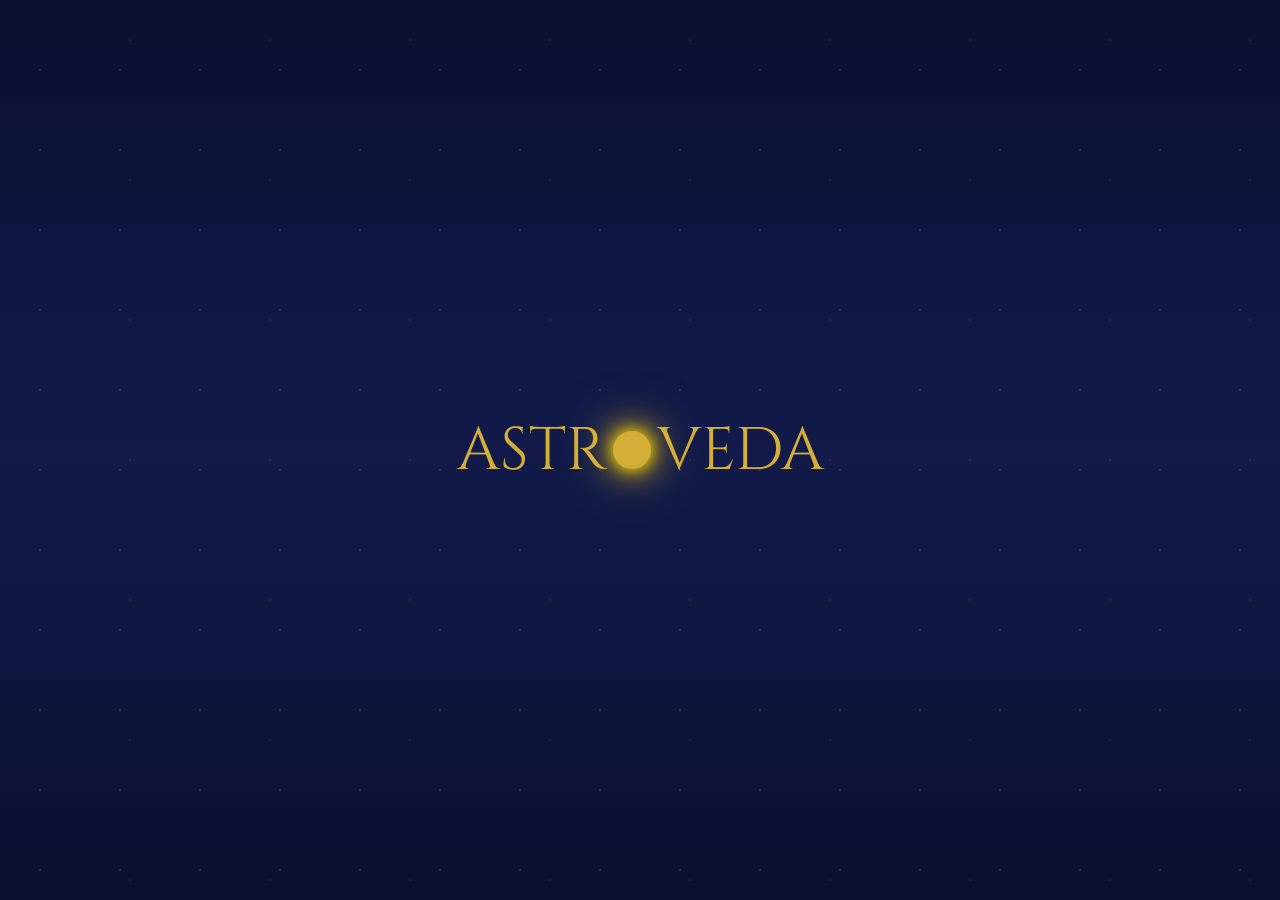
==== index.html @ 3d6b8d24 "Update index.html" ====
<!DOCTYPE html>
<html>
<head>
<meta charset="UTF-8">
<title>AstroVeda</title>

<link href="https://fonts.googleapis.com/css2?family=Cinzel:wght@500&family=Cormorant+Garamond&display=swap" rel="stylesheet">

<style>

/* ===== BODY ===== */

body{
margin:0;
background:linear-gradient(180deg,#0B0F2F,#121A4A,#0B0F2F);
color:#F8F5E4;
font-family:"Cormorant Garamond",serif;
height:100vh;
display:flex;
justify-content:center;
align-items:center;
overflow:hidden;
}

/* subtle cosmic movement */

body::before{
content:"";
position:fixed;
width:200%;
height:200%;

background-image:
radial-gradient(white 1px, transparent 1px),
radial-gradient(rgba(212,175,55,.7) 1px, transparent 1px);

background-size:80px 80px,140px 140px;
opacity:.12;

animation:spaceMove 90s linear infinite;
}

@keyframes spaceMove{
from{transform:translate(0,0)}
to{transform:translate(-200px,-300px)}
}

/* ===== FRAME ===== */

#frame{
width:92%;
height:92%;
border-radius:12px;

display:flex;
justify-content:center;
align-items:center;

position:relative;
}

/* ===== INTRO ===== */

#intro{
position:absolute;
display:flex;
justify-content:center;
align-items:center;
font-family:"Cinzel",serif;
font-size:60px;
color:#D4AF37;
}

/* SUN O */

.sunO{

display:inline-block;

width:38px;
height:38px;

border-radius:50%;

background:#D4AF37;

margin:0 6px;

box-shadow:
0 0 15px gold,
0 0 35px gold,
0 0 55px rgba(212,175,55,.6);

animation:sunPulse 4s ease-in-out infinite;

}

@keyframes sunPulse{

0%{
box-shadow:
0 0 10px gold,
0 0 25px gold;
}

50%{
box-shadow:
0 0 25px gold,
0 0 55px gold;
}

100%{
box-shadow:
0 0 10px gold,
0 0 25px gold;
}

}

/* ===== MAIN ===== */

#main{
display:none;
flex-direction:column;
align-items:center;
text-align:center;
}

/* TITLE */

h1{
font-family:"Cinzel",serif;
font-size:42px;
color:#D4AF37;
margin-bottom:5px;

text-shadow:
0 0 10px #D4AF37,
0 0 30px rgba(212,175,55,0.6);
}

/* SUBTITLE */

.subtitle{
font-size:18px;
opacity:.9;
margin-bottom:20px;
}

/* DIVIDER */

.divider{
color:#D4AF37;
font-size:20px;
letter-spacing:3px;
margin-bottom:35px;
}

/* GRID */

.grid{
display:grid;
grid-template-columns:200px 200px 200px;
grid-template-rows:140px 140px 140px;
gap:25px;
}

/* BOXES */

.box{
background:#F5E6C8;
color:#0B0F2F;

border:2px solid #D4AF37;
border-radius:10px;

display:flex;
justify-content:center;
align-items:center;

font-family:"Cinzel",serif;
font-size:20px;

cursor:pointer;

box-shadow:0 0 12px rgba(212,175,55,0.5);

transition:.3s;
}

.box:hover{
transform:scale(1.05);
box-shadow:0 0 25px gold;
}

/* POSITIONS */

.month{grid-column:1;grid-row:1;}
.panchanga{grid-column:3;grid-row:1;}

.kundali{grid-column:2;grid-row:2;}

.transit{grid-column:1;grid-row:3;}
.dasha{grid-column:3;grid-row:3;}

</style>
</head>

<body>

<div id="frame">

<!-- INTRO -->

<div id="intro">

ASTR<span class="sunO"></span>VEDA

</div>

<!-- MAIN PAGE -->

<div id="main">

<h1>AstroVeda</h1>

<div class="subtitle">
Vedic Astrology Platform
</div>

<div class="divider">
✦ ───────── ☉ ───────── ✦
</div>

<div class="grid">

<div class="box month">Month View</div>
<div class="box panchanga">Panchanga</div>

<div class="box kundali">Kundali</div>

<div class="box transit">Transit</div>
<div class="box dasha">Dasha</div>

</div>

</div>

</div>

<script>

/* INTRO → MAIN */

setTimeout(()=>{

document.getElementById("frame").style.border="2px solid #D4AF37"
document.getElementById("frame").style.boxShadow="0 0 25px rgba(212,175,55,0.6)"

document.getElementById("intro").style.display="none"
document.getElementById("main").style.display="flex"

},3000)

</script>

</body>
</html>
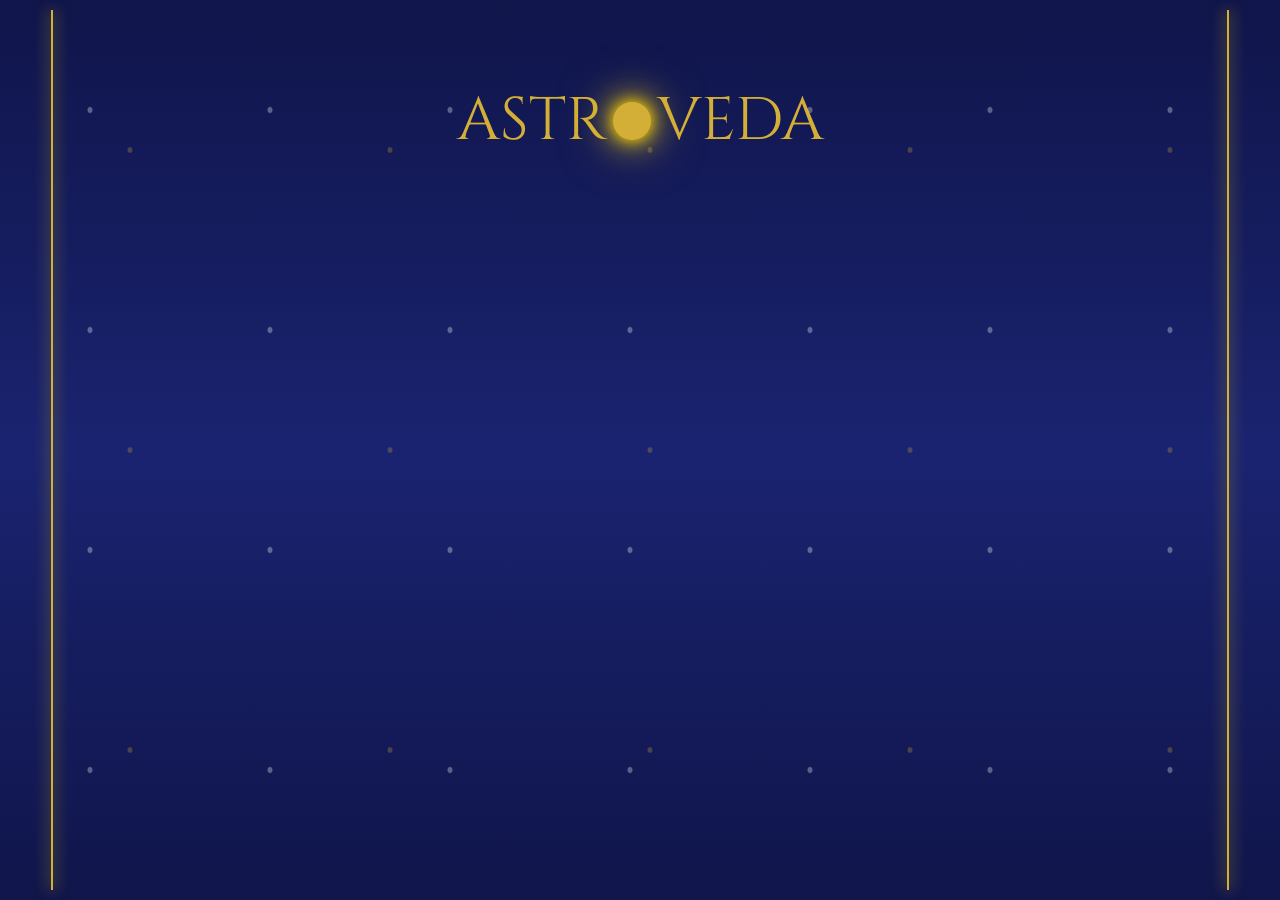
==== commit 11dc74b1: "Update index.html" ====
--- a/index.html
+++ b/index.html
@@ -1,4 +1,3 @@
-
 <!DOCTYPE html>
 <html>
 <head>
@@ -13,7 +12,7 @@
 
 body{
 margin:0;
-background:linear-gradient(180deg,#0B0F2F,#121A4A,#0B0F2F);
+background:linear-gradient(180deg,#10154A,#1A2370,#10154A);
 color:#F8F5E4;
 font-family:"Cormorant Garamond",serif;
 height:100vh;
@@ -23,41 +22,70 @@
 overflow:hidden;
 }
 
-/* subtle cosmic movement */
+/* ===== RANDOM TWINKLING STARS ===== */
 
 body::before{
 content:"";
 position:fixed;
-width:200%;
-height:200%;
+width:100%;
+height:100%;
+pointer-events:none;
 
 background-image:
-radial-gradient(white 1px, transparent 1px),
-radial-gradient(rgba(212,175,55,.7) 1px, transparent 1px);
-
-background-size:80px 80px,140px 140px;
-opacity:.12;
-
-animation:spaceMove 90s linear infinite;
-}
-
-@keyframes spaceMove{
-from{transform:translate(0,0)}
-to{transform:translate(-200px,-300px)}
+radial-gradient(rgba(255,255,255,.9) 2px, transparent 3px),
+radial-gradient(rgba(212,175,55,.8) 2px, transparent 3px);
+
+background-size:180px 220px,260px 300px;
+
+opacity:.35;
+
+animation:twinkle 6s ease-in-out infinite alternate;
+}
+
+@keyframes twinkle{
+0%{opacity:.25;}
+100%{opacity:.45;}
 }
 
 /* ===== FRAME ===== */
 
 #frame{
 width:92%;
-height:92%;
-border-radius:12px;
-
+height:90%;
 display:flex;
 justify-content:center;
-align-items:center;
-
+align-items:flex-start;
+padding-top:70px;
 position:relative;
+}
+
+/* ===== VERTICAL GOLD LINES ===== */
+
+#frame::before,
+#frame::after{
+
+content:"";
+position:absolute;
+top:0;
+bottom:0;
+width:2px;
+background:#D4AF37;
+
+box-shadow:0 0 15px gold;
+
+animation:borderPulse 4s ease-in-out infinite;
+
+}
+
+#frame::before{left:0;}
+#frame::after{right:0;}
+
+@keyframes borderPulse{
+
+0%{opacity:.5;box-shadow:0 0 8px gold;}
+50%{opacity:1;box-shadow:0 0 22px gold;}
+100%{opacity:.5;box-shadow:0 0 8px gold;}
+
 }
 
 /* ===== INTRO ===== */
@@ -99,21 +127,15 @@
 @keyframes sunPulse{
 
 0%{
-box-shadow:
-0 0 10px gold,
-0 0 25px gold;
+box-shadow:0 0 10px gold,0 0 25px gold;
 }
 
 50%{
-box-shadow:
-0 0 25px gold,
-0 0 55px gold;
+box-shadow:0 0 25px gold,0 0 55px gold;
 }
 
 100%{
-box-shadow:
-0 0 10px gold,
-0 0 25px gold;
+box-shadow:0 0 10px gold,0 0 25px gold;
 }
 
 }
@@ -131,13 +153,13 @@
 
 h1{
 font-family:"Cinzel",serif;
-font-size:42px;
+font-size:44px;
 color:#D4AF37;
-margin-bottom:5px;
+margin-bottom:6px;
 
 text-shadow:
 0 0 10px #D4AF37,
-0 0 30px rgba(212,175,55,0.6);
+0 0 30px rgba(212,175,55,0.7);
 }
 
 /* SUBTITLE */
@@ -145,19 +167,49 @@
 .subtitle{
 font-size:18px;
 opacity:.9;
-margin-bottom:20px;
-}
-
-/* DIVIDER */
+margin-bottom:28px;
+}
+
+/* ===== ELEGANT DIVIDER ===== */
 
 .divider{
+
+width:260px;
+height:1px;
+
+background:linear-gradient(
+90deg,
+transparent,
+#D4AF37,
+#D4AF37,
+transparent
+);
+
+position:relative;
+
+margin-bottom:40px;
+
+box-shadow:0 0 10px rgba(212,175,55,.8);
+
+}
+
+.divider::after{
+
+content:"☉";
+position:absolute;
+
+top:-13px;
+left:50%;
+transform:translateX(-50%);
+
 color:#D4AF37;
-font-size:20px;
-letter-spacing:3px;
-margin-bottom:35px;
-}
-
-/* GRID */
+font-size:18px;
+
+text-shadow:0 0 10px gold;
+
+}
+
+/* ===== GRID ===== */
 
 .grid{
 display:grid;
@@ -166,7 +218,7 @@
 gap:25px;
 }
 
-/* BOXES */
+/* ===== BOXES ===== */
 
 .box{
 background:#F5E6C8;
@@ -229,9 +281,7 @@
 Vedic Astrology Platform
 </div>
 
-<div class="divider">
-✦ ───────── ☉ ───────── ✦
-</div>
+<div class="divider"></div>
 
 <div class="grid">
 
@@ -251,12 +301,7 @@
 
 <script>
 
-/* INTRO → MAIN */
-
 setTimeout(()=>{
-
-document.getElementById("frame").style.border="2px solid #D4AF37"
-document.getElementById("frame").style.boxShadow="0 0 25px rgba(212,175,55,0.6)"
 
 document.getElementById("intro").style.display="none"
 document.getElementById("main").style.display="flex"
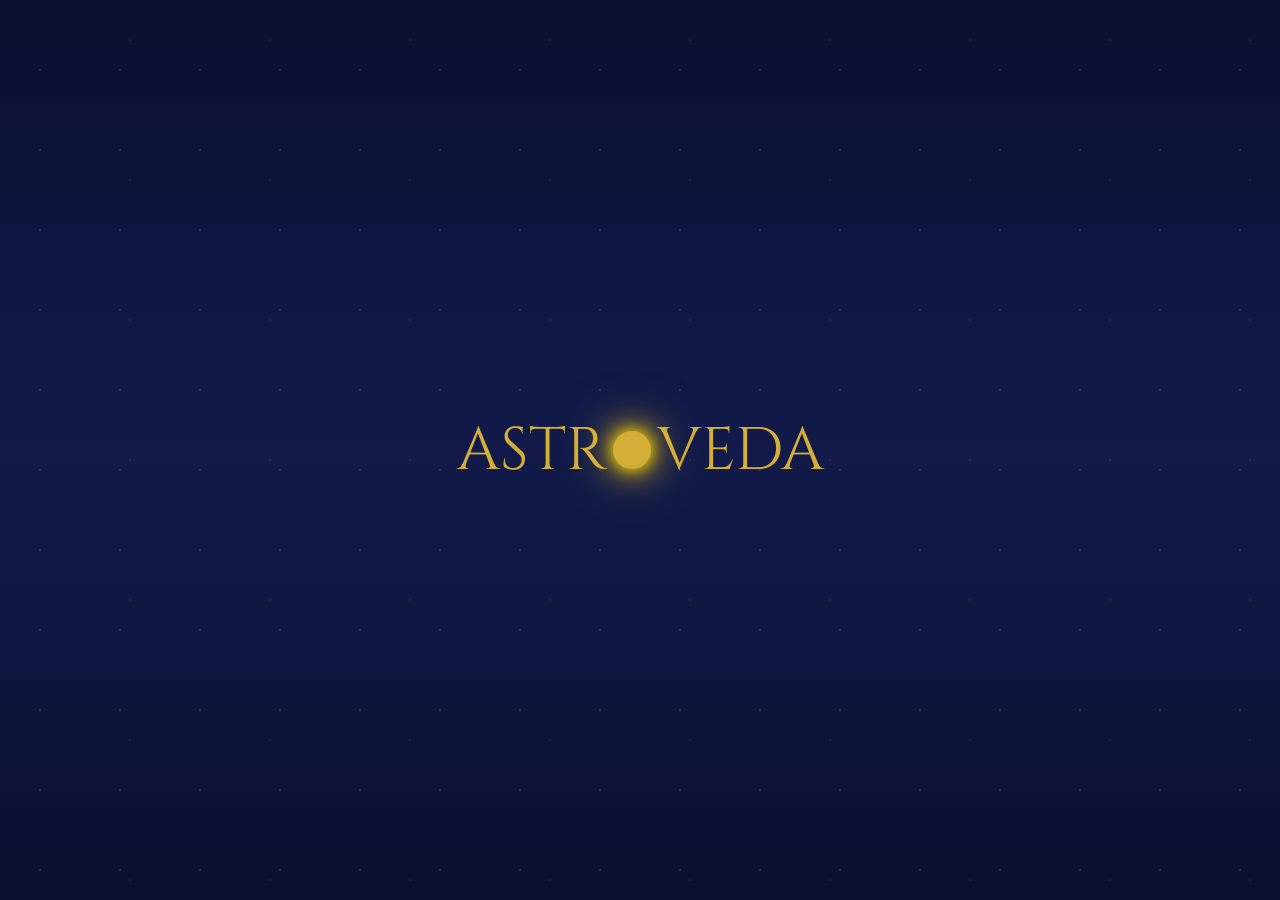
==== commit c426a077: "Update index.html" ====
--- a/index.html
+++ b/index.html
@@ -12,7 +12,7 @@
 
 body{
 margin:0;
-background:linear-gradient(180deg,#10154A,#1A2370,#10154A);
+background:linear-gradient(180deg,#0B0F2F,#121A4A,#0B0F2F);
 color:#F8F5E4;
 font-family:"Cormorant Garamond",serif;
 height:100vh;
@@ -22,70 +22,41 @@
 overflow:hidden;
 }
 
-/* ===== RANDOM TWINKLING STARS ===== */
+/* subtle cosmic movement */
 
 body::before{
 content:"";
 position:fixed;
-width:100%;
-height:100%;
-pointer-events:none;
+width:200%;
+height:200%;
 
 background-image:
-radial-gradient(rgba(255,255,255,.9) 2px, transparent 3px),
-radial-gradient(rgba(212,175,55,.8) 2px, transparent 3px);
-
-background-size:180px 220px,260px 300px;
-
-opacity:.35;
-
-animation:twinkle 6s ease-in-out infinite alternate;
-}
-
-@keyframes twinkle{
-0%{opacity:.25;}
-100%{opacity:.45;}
+radial-gradient(white 1px, transparent 1px),
+radial-gradient(rgba(212,175,55,.7) 1px, transparent 1px);
+
+background-size:80px 80px,140px 140px;
+opacity:.12;
+
+animation:spaceMove 90s linear infinite;
+}
+
+@keyframes spaceMove{
+from{transform:translate(0,0)}
+to{transform:translate(-200px,-300px)}
 }
 
 /* ===== FRAME ===== */
 
 #frame{
 width:92%;
-height:90%;
-display:flex;
-justify-content:center;
-align-items:flex-start;
-padding-top:70px;
+height:92%;
+border-radius:12px;
+
+display:flex;
+justify-content:center;
+align-items:center;
+
 position:relative;
-}
-
-/* ===== VERTICAL GOLD LINES ===== */
-
-#frame::before,
-#frame::after{
-
-content:"";
-position:absolute;
-top:0;
-bottom:0;
-width:2px;
-background:#D4AF37;
-
-box-shadow:0 0 15px gold;
-
-animation:borderPulse 4s ease-in-out infinite;
-
-}
-
-#frame::before{left:0;}
-#frame::after{right:0;}
-
-@keyframes borderPulse{
-
-0%{opacity:.5;box-shadow:0 0 8px gold;}
-50%{opacity:1;box-shadow:0 0 22px gold;}
-100%{opacity:.5;box-shadow:0 0 8px gold;}
-
 }
 
 /* ===== INTRO ===== */
@@ -127,15 +98,21 @@
 @keyframes sunPulse{
 
 0%{
-box-shadow:0 0 10px gold,0 0 25px gold;
+box-shadow:
+0 0 10px gold,
+0 0 25px gold;
 }
 
 50%{
-box-shadow:0 0 25px gold,0 0 55px gold;
+box-shadow:
+0 0 25px gold,
+0 0 55px gold;
 }
 
 100%{
-box-shadow:0 0 10px gold,0 0 25px gold;
+box-shadow:
+0 0 10px gold,
+0 0 25px gold;
 }
 
 }
@@ -153,13 +130,13 @@
 
 h1{
 font-family:"Cinzel",serif;
-font-size:44px;
+font-size:42px;
 color:#D4AF37;
-margin-bottom:6px;
+margin-bottom:5px;
 
 text-shadow:
 0 0 10px #D4AF37,
-0 0 30px rgba(212,175,55,0.7);
+0 0 30px rgba(212,175,55,0.6);
 }
 
 /* SUBTITLE */
@@ -167,49 +144,19 @@
 .subtitle{
 font-size:18px;
 opacity:.9;
-margin-bottom:28px;
-}
-
-/* ===== ELEGANT DIVIDER ===== */
+margin-bottom:20px;
+}
+
+/* DIVIDER */
 
 .divider{
-
-width:260px;
-height:1px;
-
-background:linear-gradient(
-90deg,
-transparent,
-#D4AF37,
-#D4AF37,
-transparent
-);
-
-position:relative;
-
-margin-bottom:40px;
-
-box-shadow:0 0 10px rgba(212,175,55,.8);
-
-}
-
-.divider::after{
-
-content:"☉";
-position:absolute;
-
-top:-13px;
-left:50%;
-transform:translateX(-50%);
-
 color:#D4AF37;
-font-size:18px;
-
-text-shadow:0 0 10px gold;
-
-}
-
-/* ===== GRID ===== */
+font-size:20px;
+letter-spacing:3px;
+margin-bottom:35px;
+}
+
+/* GRID */
 
 .grid{
 display:grid;
@@ -218,7 +165,7 @@
 gap:25px;
 }
 
-/* ===== BOXES ===== */
+/* BOXES */
 
 .box{
 background:#F5E6C8;
@@ -281,7 +228,9 @@
 Vedic Astrology Platform
 </div>
 
-<div class="divider"></div>
+<div class="divider">
+✦ ───────── ☉ ───────── ✦
+</div>
 
 <div class="grid">
 
@@ -301,7 +250,12 @@
 
 <script>
 
+/* INTRO → MAIN */
+
 setTimeout(()=>{
+
+document.getElementById("frame").style.border="2px solid #D4AF37"
+document.getElementById("frame").style.boxShadow="0 0 25px rgba(212,175,55,0.6)"
 
 document.getElementById("intro").style.display="none"
 document.getElementById("main").style.display="flex"
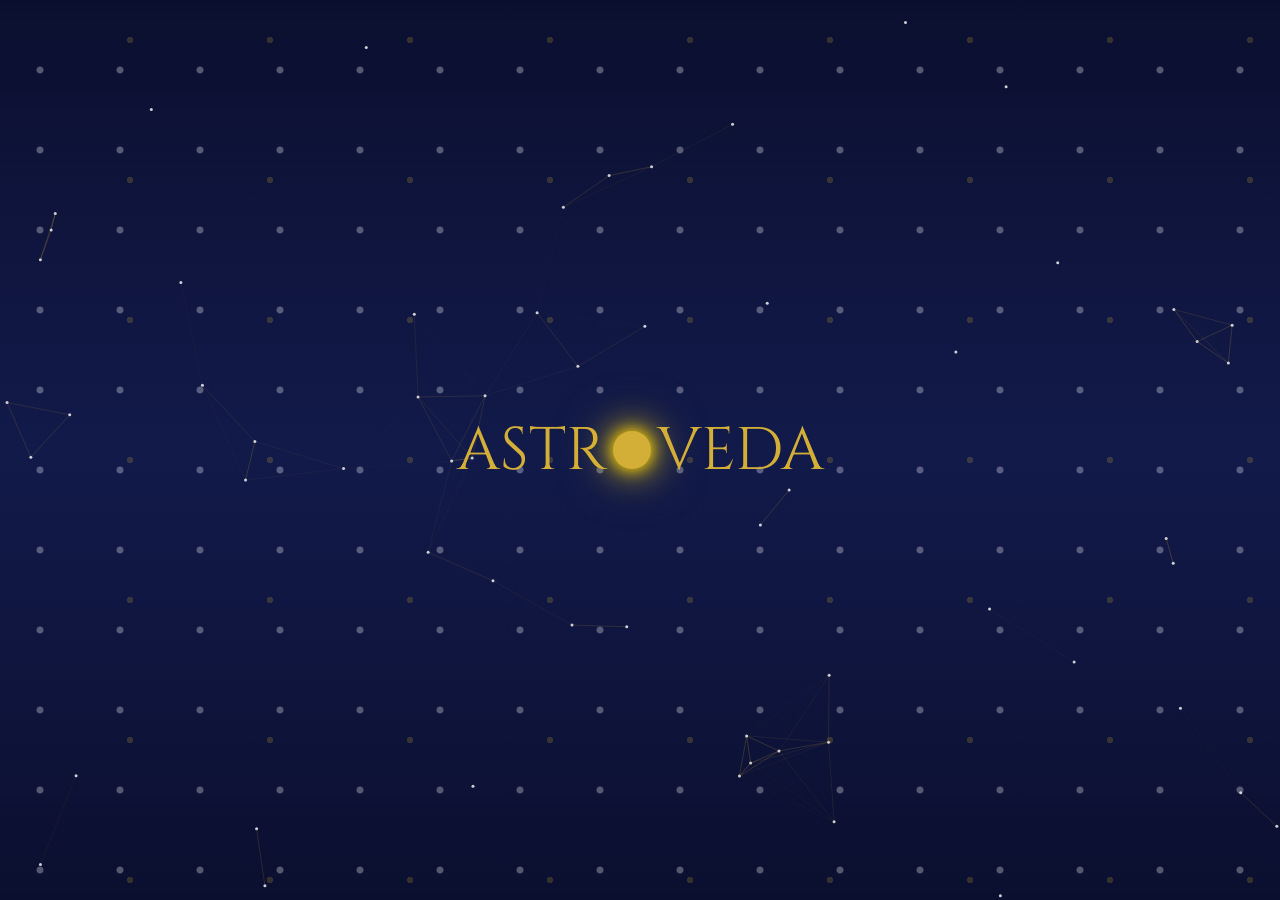
==== commit b1874b22: "Update index.html" ====
--- a/index.html
+++ b/index.html
@@ -31,11 +31,11 @@
 height:200%;
 
 background-image:
-radial-gradient(white 1px, transparent 1px),
-radial-gradient(rgba(212,175,55,.7) 1px, transparent 1px);
+radial-gradient(white 3px, transparent 4px),
+radial-gradient(rgba(212,175,55,.7) 3px, transparent 3px);
 
 background-size:80px 80px,140px 140px;
-opacity:.12;
+opacity:.30;
 
 animation:spaceMove 90s linear infinite;
 }
@@ -45,17 +45,26 @@
 to{transform:translate(-200px,-300px)}
 }
 
+ #constellation{
+position:fixed;
+top:0;
+left:0;
+width:100%;
+height:100%;
+z-index:-1;
+}
+  
 /* ===== FRAME ===== */
 
 #frame{
 width:92%;
 height:92%;
-border-radius:12px;
+border-radius:10px;
 
 display:flex;
 justify-content:center;
 align-items:center;
-
+padding-top:40px
 position:relative;
 }
 
@@ -151,9 +160,9 @@
 
 .divider{
 color:#D4AF37;
-font-size:20px;
-letter-spacing:3px;
-margin-bottom:35px;
+font-size:8px;
+letter-spacing:1px;
+margin-bottom:30px;
 }
 
 /* GRID */
@@ -207,6 +216,7 @@
 </head>
 
 <body>
+<canvas id="constellation"></canvas>
 
 <div id="frame">
 
@@ -221,13 +231,10 @@
 <!-- MAIN PAGE -->
 
 <div id="main">
-
 <h1>AstroVeda</h1>
-
 <div class="subtitle">
 Vedic Astrology Platform
 </div>
-
 <div class="divider">
 ✦ ───────── ☉ ───────── ✦
 </div>
@@ -263,6 +270,73 @@
 },3000)
 
 </script>
-
+<script>
+
+const canvas = document.getElementById("constellation");
+const ctx = canvas.getContext("2d");
+
+canvas.width = window.innerWidth;
+canvas.height = window.innerHeight;
+
+let stars = [];
+let starCount = 60;
+
+for(let i=0;i<starCount;i++){
+stars.push({
+x:Math.random()*canvas.width,
+y:Math.random()*canvas.height,
+vx:(Math.random()-0.5)*0.1,
+vy:(Math.random()-0.5)*0.1
+});
+}
+
+function draw(){
+
+ctx.clearRect(0,0,canvas.width,canvas.height);
+
+for(let i=0;i<stars.length;i++){
+
+let s=stars[i];
+
+s.x+=s.vx;
+s.y+=s.vy;
+
+if(s.x<0||s.x>canvas.width)s.vx*=-1;
+if(s.y<0||s.y>canvas.height)s.vy*=-1;
+
+ctx.beginPath();
+ctx.arc(s.x,s.y,1.5,0,Math.PI*2);
+ctx.fillStyle="rgba(255,255,255,0.8)";
+ctx.fill();
+
+for(let j=i+1;j<stars.length;j++){
+
+let s2=stars[j];
+let dx=s.x-s2.x;
+let dy=s.y-s2.y;
+let dist=Math.sqrt(dx*dx+dy*dy);
+
+if(dist<120){
+
+ctx.beginPath();
+ctx.moveTo(s.x,s.y);
+ctx.lineTo(s2.x,s2.y);
+ctx.strokeStyle="rgba(212,175,55,"+(1-dist/120)+")";
+ctx.lineWidth=0.3;
+ctx.stroke();
+
+}
+
+}
+
+}
+
+requestAnimationFrame(draw);
+
+}
+
+draw();
+
+</script>
 </body>
 </html>
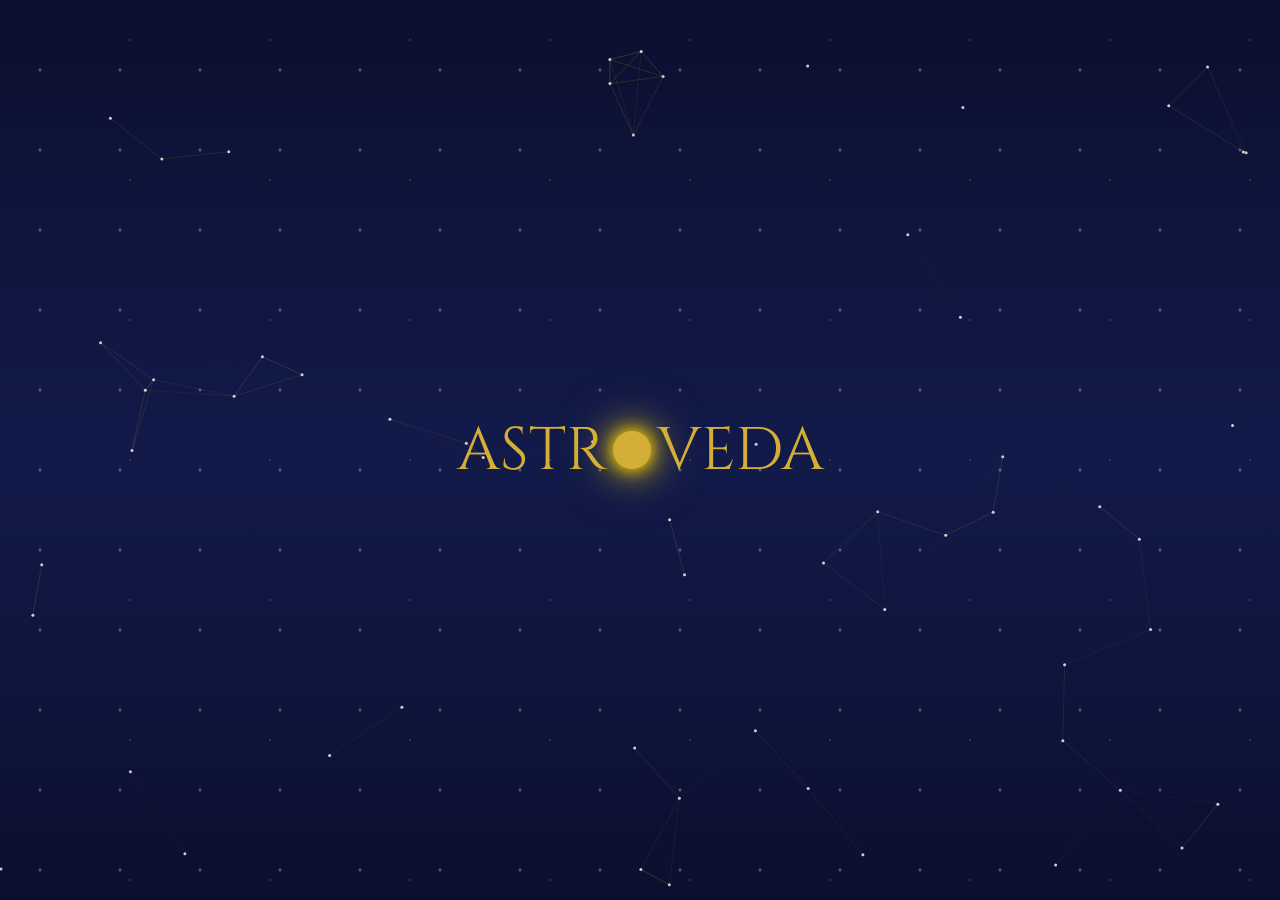
==== commit c343d4cc: "Update index.html" ====
--- a/index.html
+++ b/index.html
@@ -31,8 +31,8 @@
 height:200%;
 
 background-image:
-radial-gradient(white 3px, transparent 4px),
-radial-gradient(rgba(212,175,55,.7) 3px, transparent 3px);
+radial-gradient(white 1px, transparent 2px),
+radial-gradient(rgba(212,175,55,.7) 1px, transparent 1px);
 
 background-size:80px 80px,140px 140px;
 opacity:.30;
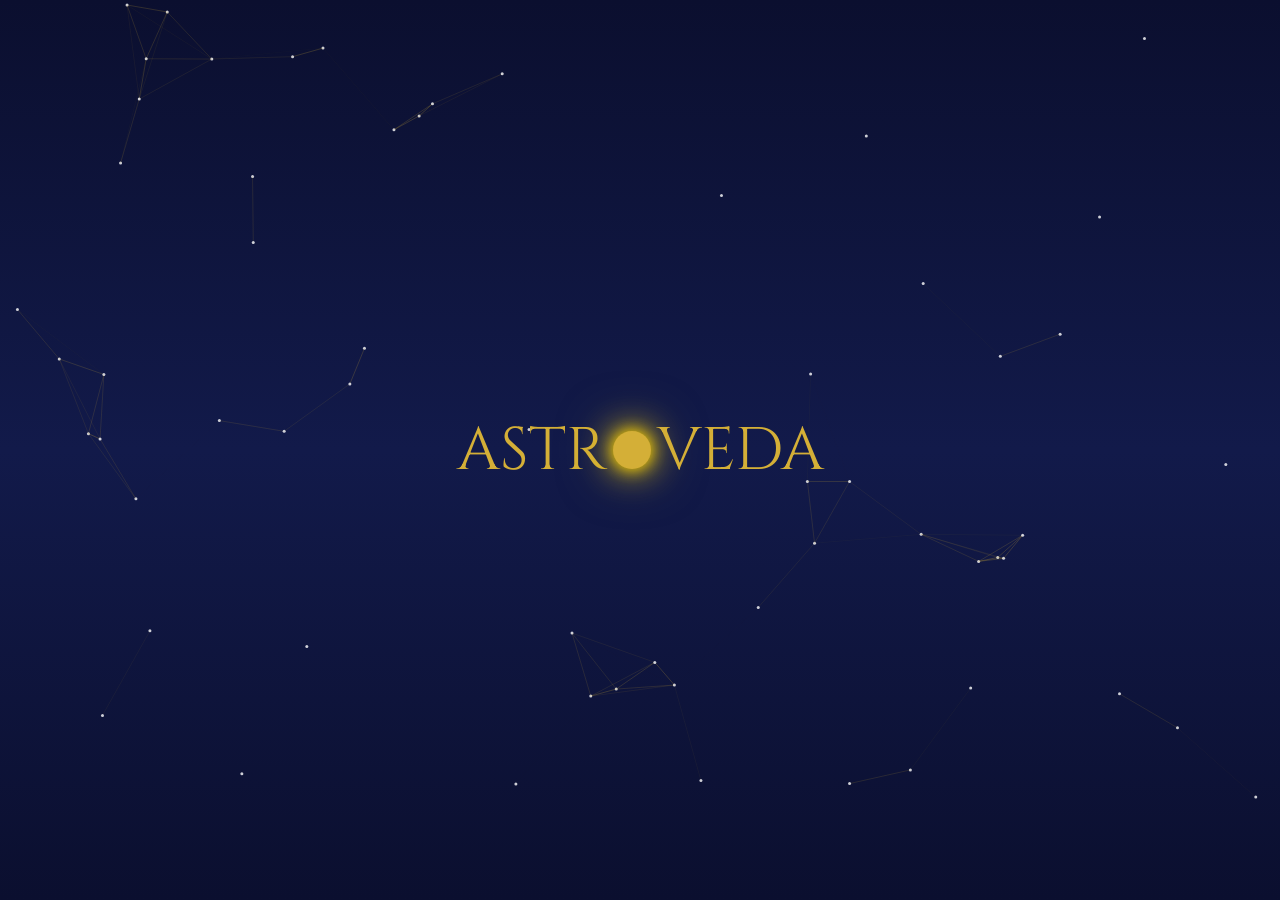
==== commit 1ff3840a: "Update index.html" ====
--- a/index.html
+++ b/index.html
@@ -24,26 +24,6 @@
 
 /* subtle cosmic movement */
 
-body::before{
-content:"";
-position:fixed;
-width:200%;
-height:200%;
-
-background-image:
-radial-gradient(white 1px, transparent 2px),
-radial-gradient(rgba(212,175,55,.7) 1px, transparent 1px);
-
-background-size:80px 80px,140px 140px;
-opacity:.30;
-
-animation:spaceMove 90s linear infinite;
-}
-
-@keyframes spaceMove{
-from{transform:translate(0,0)}
-to{transform:translate(-200px,-300px)}
-}
 
  #constellation{
 position:fixed;
